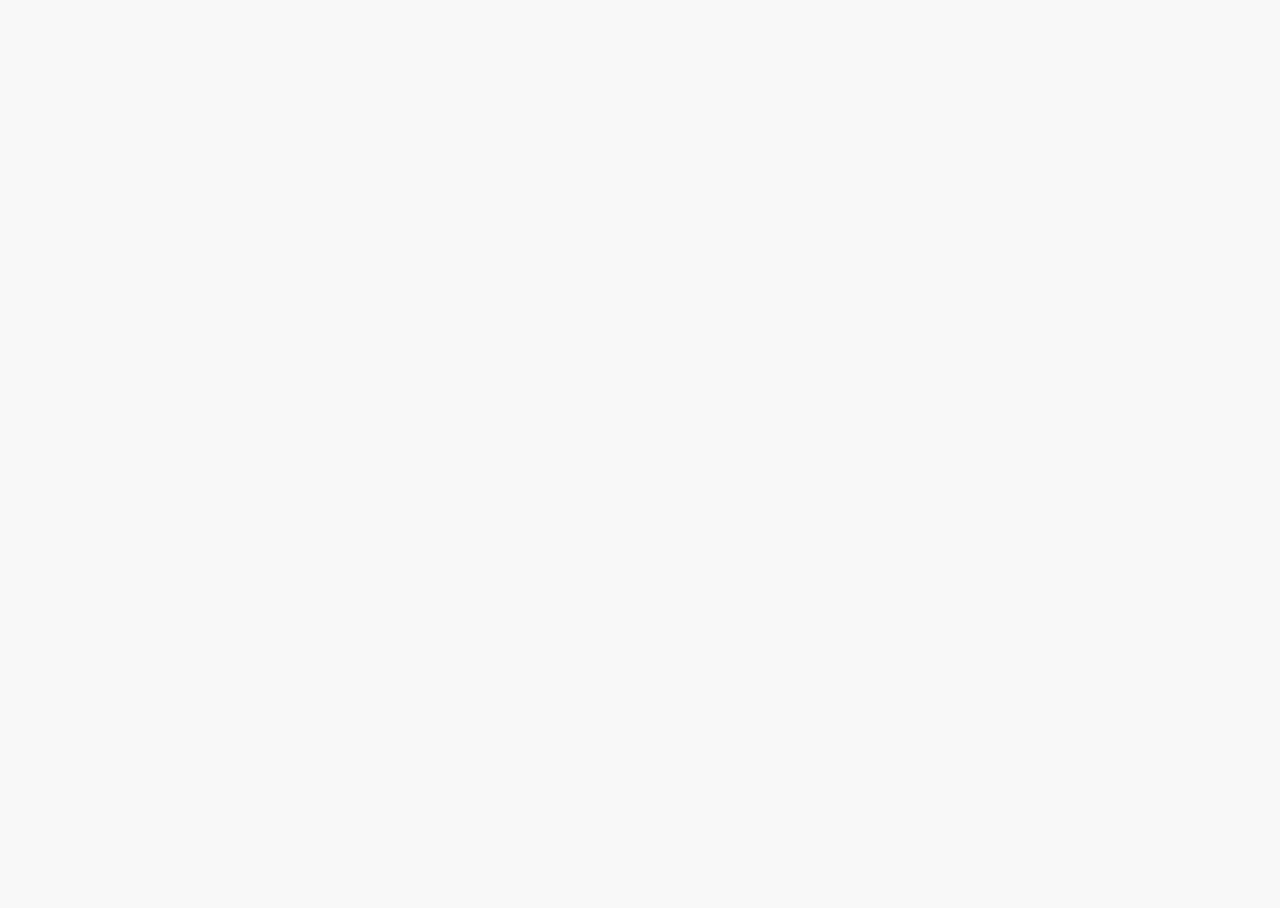
==== docs/csheet/index.html @ 9e466628 "dev" ====
<!DOCTYPE html PUBLIC "-//W3C//DTD XHTML 1.1//EN" "http://www.w3.org/TR/xhtml11/DTD/xhtml11.dtd">
<html xmlns="http://www.w3.org/1999/xhtml">
  <head>
    <meta http-equiv="Content-Type" content="text/html; charset=utf-8"/>
    <title>CSheet</title>
    <link href="http://fonts.googleapis.com/css?family=Roboto" rel="stylesheet" type="text/css"/>
    <link rel="stylesheet" href="styles.css" type="text/css"/>
    <script type="text/javascript" src="csheet.js"></script>
  </head>
  <body>
    <div class="cs-bg">
    </div>
  </body>
</html>
---- docs/csheet/styles.css ----
:root {
  --base-font-size: 16px;
}
body, html {
  height: 100%; 
  width: 100%;
  margin: 0;
  background-color: #f8f8f8;
  padding: 0;
  font-family: "Roboto";
  font-size: var(--base-font-size);
}
.cs-bg {
  height: 100%; 
  width: 100%;
  padding: calc(var(--base-font-size) / 4);
}
.cs-chapter {
  padding: calc(var(--base-font-size) / 2);
}
.cs-chapter .cs-title {
  margin-top: calc(var(--base-font-size) / 8);
  font-size: 1.8rem;
}
.cs-paragraph {
  padding: calc(var(--base-font-size) / 2);
}
.cs-paragraph .cs-title {  
  font-size: 1.3rem;
  padding-bottom: calc(var(--base-font-size) / 4);
}
.cs-paragraph .cs-text i {
  letter-spacing: 0.15rem;
}
.cs-paragraph .cs-text i::after {
  white-space: pre;
  content: " ";
}
.cs-paragraph .cs-text i::before {
  white-space: pre;
  content: " ";
}
.cs-link {
  text-decoration: underline dashed;
  cursor: pointer;
} 
.cs-pre {
  font-family: monospace;
  font-size: 0.9rem;
} 
.cs-pre::before {
  white-space: pre;
  content: " ";
}
.cs-pre::after {
  white-space: pre;
  content: " ";
}
.cs-paragraph .cs-text pre {
  font-size: 0.85rem;
}
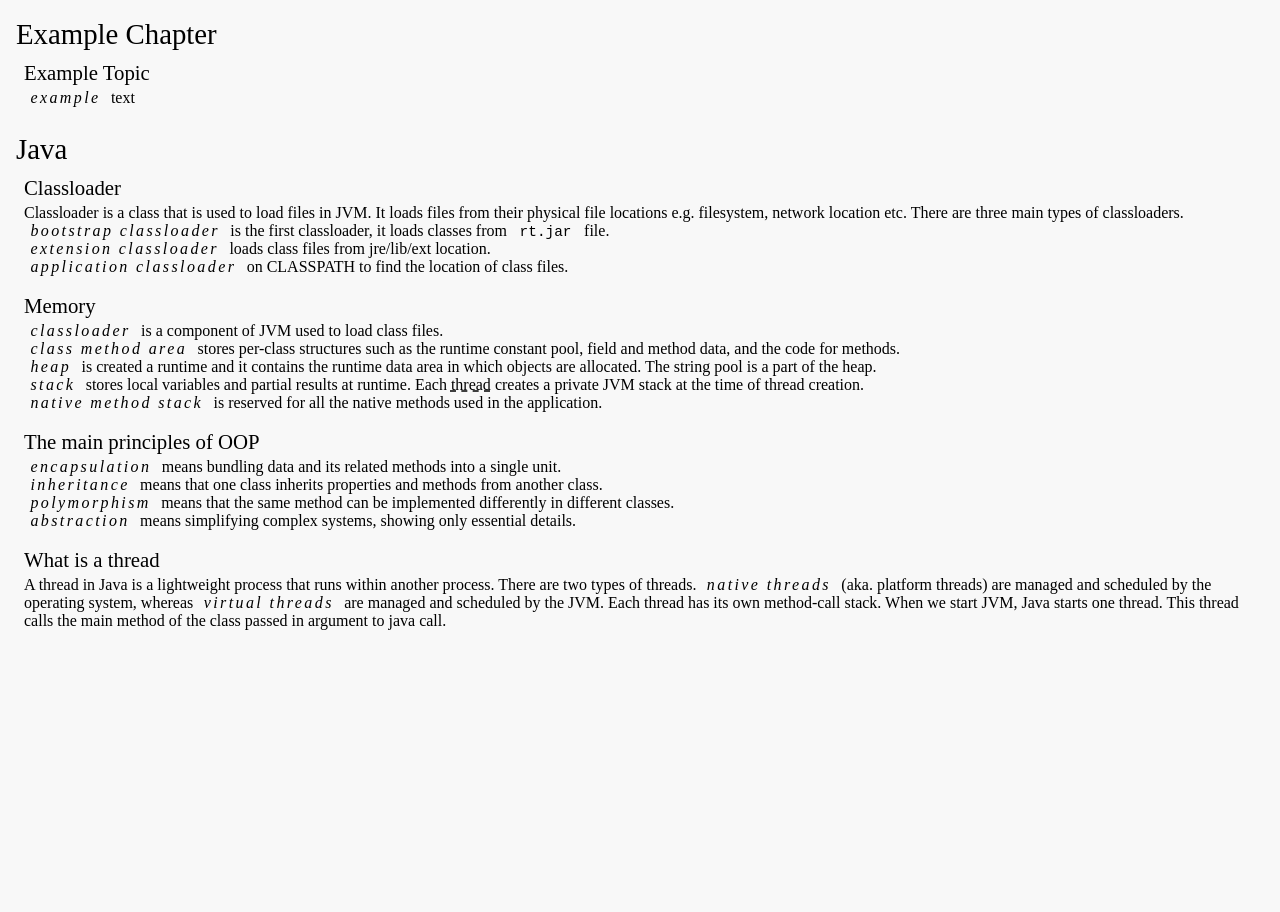
==== commit a264809e: "dev" ====
--- a/docs/csheet/index.html
+++ b/docs/csheet/index.html
@@ -9,6 +9,44 @@
   </head>
   <body>
     <div class="cs-bg">
+
+<div class="cs-bg"><div class="cs-chapter" data-chapter-name="Example Chapter"><div class="cs-title">Example Chapter</div><div data-tags="exampletag1 exampletag2" class="cs-paragraph" id="Example_Chapter-Example_Topic"><div class="cs-title">Example Topic</div><div class="cs-text">
+<i>example</i> text </div></div>
+</div>
+<div class="cs-chapter" data-chapter-name="Java"><div class="cs-title">Java</div><div data-tags="classloader" class="cs-paragraph" id="Java-Classloader"><div class="cs-title">Classloader</div><div class="cs-text">
+Classloader is a class that is used to load files in JVM. It loads files from their
+physical file locations e.g. filesystem, network location etc. There are three main types of classloaders.<br/>
+<i>bootstrap classloader</i> is the first classloader, it loads classes from <span class="cs-pre">rt.jar</span> file.<br/>
+<i>extension classloader</i> loads class files from jre/lib/ext location.<br/>
+<i>application classloader</i> on CLASSPATH to find the location of class files.<br/>
+</div></div>
+<div data-tags="memory stack heap" class="cs-paragraph" id="Java-Memory"><div class="cs-title">Memory</div><div class="cs-text">
+<i>classloader</i> is a component of JVM used to load class files.<br/>
+<i>class method area</i> stores per-class structures such as the runtime constant pool, field and
+method data, and the code for methods.<br/>
+<i>heap</i> is created a runtime and it contains the runtime data area in which objects are allocated.
+The string pool is a part of the heap.<br/>
+<i>stack</i> stores local variables and partial results at runtime.
+Each <span class="cs-link" data-ref="cs-java-thread">thread</span>
+creates a private JVM stack at the time of thread creation.<br/>
+<i>native method stack</i> is reserved for all the native methods used in the application.
+</div></div>
+<div data-tags="oop principles" class="cs-paragraph" id="Java-The_main_principles_of_OOP"><div class="cs-title">The main principles of OOP</div><div class="cs-text">
+<i>encapsulation</i> means bundling data and its related methods into a single unit.<br/>
+<i>inheritance</i> means that one class inherits properties and methods from another class.<br/>
+<i>polymorphism</i> means that the same method can be implemented differently in different classes.<br/>
+<i>abstraction</i> means simplifying complex systems, showing only essential details.
+</div></div>
+<div data-tags="thread" class="cs-paragraph" id="Java-What_is_a_thread"><div class="cs-title">What is a thread</div><div class="cs-text">
+A thread in Java is a lightweight process that runs within another process. There are two types of threads.
+<i>native threads</i> (aka. platform threads) are managed and scheduled by the operating system,
+whereas <i>virtual threads</i> are managed and scheduled by the JVM.
+Each thread has its own method-call stack. When we start JVM, Java starts one thread.
+This thread calls the main method of the class passed in argument to java call.
+</div></div>
+</div>
+</div>
+
     </div>
   </body>
 </html>
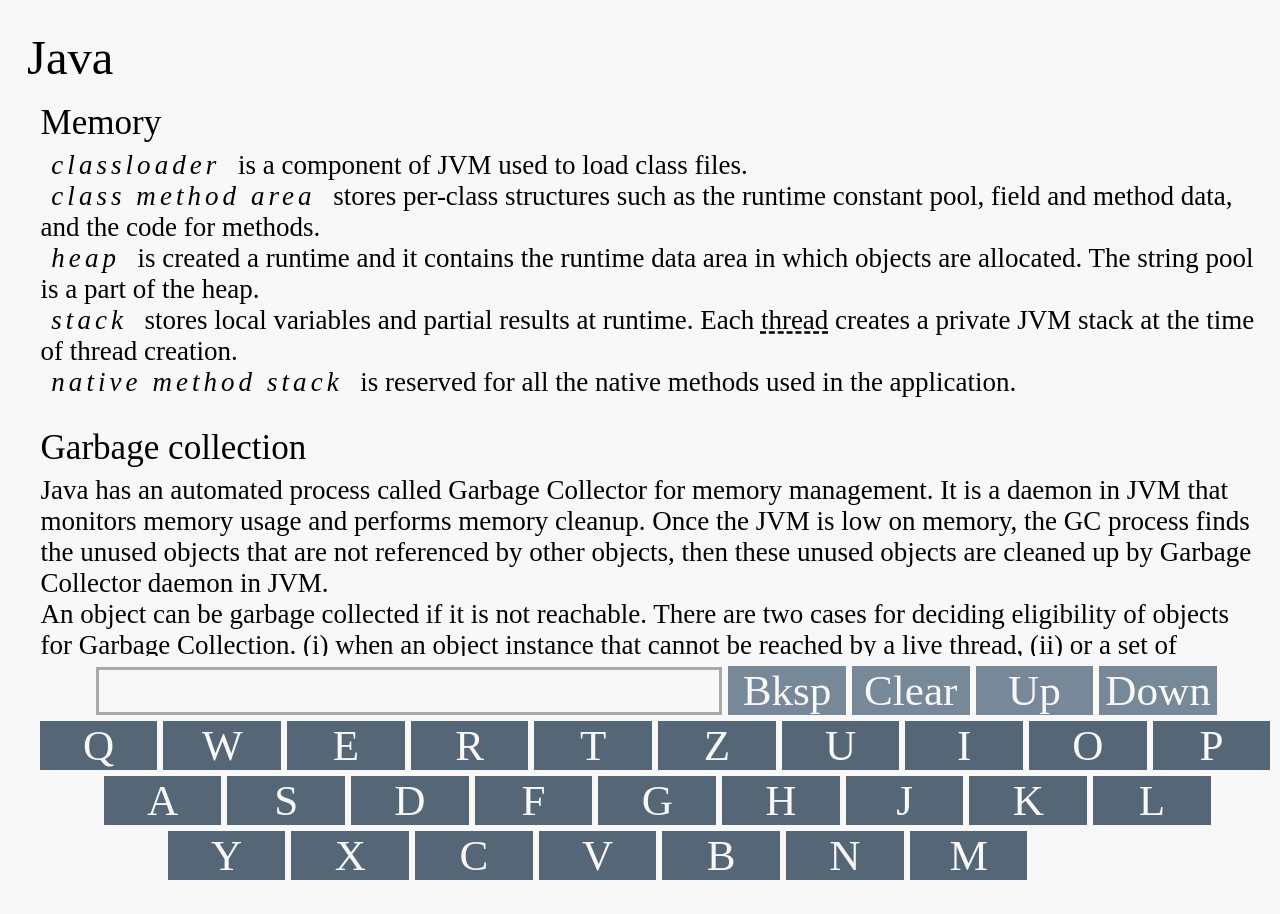
==== commit 00a23de4: "dev" ====
--- a/docs/csheet/index.html
+++ b/docs/csheet/index.html
@@ -7,46 +7,124 @@
     <link rel="stylesheet" href="styles.css" type="text/css"/>
     <script type="text/javascript" src="csheet.js"></script>
   </head>
-  <body>
-    <div class="cs-bg">
+  <body> 
+    <div class="cs-bg" id="cs-bg">
 
-<div class="cs-bg"><div class="cs-chapter" data-chapter-name="Example Chapter"><div class="cs-title">Example Chapter</div><div data-tags="exampletag1 exampletag2" class="cs-paragraph" id="Example_Chapter-Example_Topic"><div class="cs-title">Example Topic</div><div class="cs-text">
-<i>example</i> text </div></div>
-</div>
-<div class="cs-chapter" data-chapter-name="Java"><div class="cs-title">Java</div><div data-tags="classloader" class="cs-paragraph" id="Java-Classloader"><div class="cs-title">Classloader</div><div class="cs-text">
-Classloader is a class that is used to load files in JVM. It loads files from their
-physical file locations e.g. filesystem, network location etc. There are three main types of classloaders.<br/>
-<i>bootstrap classloader</i> is the first classloader, it loads classes from <span class="cs-pre">rt.jar</span> file.<br/>
-<i>extension classloader</i> loads class files from jre/lib/ext location.<br/>
-<i>application classloader</i> on CLASSPATH to find the location of class files.<br/>
-</div></div>
-<div data-tags="memory stack heap" class="cs-paragraph" id="Java-Memory"><div class="cs-title">Memory</div><div class="cs-text">
+<div class="cs-textbg" id="cs-textbg"><div class="cs-chapter" data-chapter-name="Java"><div class="cs-title">Java</div>
+<div data-tags="memory stack heap" class="cs-paragraph" id="java-memory">
+<div class="cs-title">Memory</div><div class="cs-text">
 <i>classloader</i> is a component of JVM used to load class files.<br/>
 <i>class method area</i> stores per-class structures such as the runtime constant pool, field and
 method data, and the code for methods.<br/>
 <i>heap</i> is created a runtime and it contains the runtime data area in which objects are allocated.
 The string pool is a part of the heap.<br/>
 <i>stack</i> stores local variables and partial results at runtime.
-Each <span class="cs-link" data-ref="cs-java-thread">thread</span>
+Each <span class="cs-link" data-ref="java-thread">thread</span>
 creates a private JVM stack at the time of thread creation.<br/>
 <i>native method stack</i> is reserved for all the native methods used in the application.
 </div></div>
-<div data-tags="oop principles" class="cs-paragraph" id="Java-The_main_principles_of_OOP"><div class="cs-title">The main principles of OOP</div><div class="cs-text">
-<i>encapsulation</i> means bundling data and its related methods into a single unit.<br/>
-<i>inheritance</i> means that one class inherits properties and methods from another class.<br/>
-<i>polymorphism</i> means that the same method can be implemented differently in different classes.<br/>
-<i>abstraction</i> means simplifying complex systems, showing only essential details.
+<div data-tags="gc garbage collector" class="cs-paragraph" id="java-garbage_collection">
+<div class="cs-title">Garbage collection</div><div class="cs-text">
+Java has an automated process called Garbage Collector for memory management. It is a daemon in JVM 
+that monitors memory usage and performs memory cleanup. Once the JVM is low on memory, the GC process finds 
+the unused objects that are not referenced by other objects, then these unused objects are cleaned up by 
+Garbage Collector daemon in JVM.<br/>
+An object can be garbage collected if it is not reachable. There are two cases for deciding 
+eligibility of objects for Garbage Collection. (i) when an object instance that cannot be reached by a live 
+thread, (ii) or a set of circularly referenced instances that cannot be reached by any other instance outside 
+that set.</div></div>
+<div data-tags="classloader" class="cs-paragraph" id="java-classloader">
+<div class="cs-title">Classloader</div><div class="cs-text">
+Classloader is a class that is used to load files in JVM. It loads files from their
+physical file locations e.g. filesystem, network location etc. There are three main types of classloaders.<br/>
+<i>bootstrap classloader</i> is the first classloader, it loads classes from <span class="cs-pre">rt.jar</span> file.<br/>
+<i>extension classloader</i> loads class files from <code>jre/lib/ext</code> location.<br/>
+<i>application classloader</i> on CLASSPATH to find the location of class files.<br/>
 </div></div>
-<div data-tags="thread" class="cs-paragraph" id="Java-What_is_a_thread"><div class="cs-title">What is a thread</div><div class="cs-text">
+<div data-tags="thread" class="cs-paragraph" id="java-thread">
+<div class="cs-title">Thread</div><div class="cs-text">
 A thread in Java is a lightweight process that runs within another process. There are two types of threads.
 <i>native threads</i> (aka. platform threads) are managed and scheduled by the operating system,
 whereas <i>virtual threads</i> are managed and scheduled by the JVM.
 Each thread has its own method-call stack. When we start JVM, Java starts one thread.
 This thread calls the main method of the class passed in argument to java call.
 </div></div>
+<div data-tags="oop principles" class="cs-paragraph" id="java-main_oop_principles">
+<div class="cs-title">Main OOP principles</div><div class="cs-text">
+<i>encapsulation</i> means bundling data and its related methods into a single unit.<br/>
+<i>inheritance</i> means that one class inherits properties and methods from another class.<br/>
+<i>polymorphism</i> means that the same method can be implemented differently in different classes.<br/>
+<i>abstraction</i> means simplifying complex systems, showing only essential details.
+</div></div>
+<div data-tags="oop java" class="cs-paragraph" id="java-oop_in_java">
+<div class="cs-title">OOP in Java</div><div class="cs-text">
+encapsulation: private and protected visibility, getter and setter methods.<br/>
+inheritance: class and interface inheritance.<br/>
+polymorphism: method overloading and overriding.<br/>
+abstraction: abstract classes and interfaces.
+</div></div>
+<div data-tags="polymorphism java" class="cs-paragraph" id="java-polymorphism_in_java">
+<div class="cs-title">Polymorphism in Java</div><div class="cs-text">
+In Java, method overloading means that a class can have multiple methods with same name but different arguments.
+To override a method, we just provide a new implementation of a method with same name in a subclass.
+Java does not allow overriding a static method. If you create a static method with same name in subclass,
+then it is a new method, not an overridden method (to override a method, you need an instance of a class).<br/>
+<i>runtime polymorphism</i> (or dynamic polymorphism) is the case when method overriding occurs but it is
+not known which method will be called at runtime. Based on the type of object, JVM decides the exact method that should be called.
+We create runtime polymorphism by implementing methods at two levels of inheritance in Java.
+</div></div>
+<div data-tags="initializer execution constructor order" class="cs-paragraph" id="java-initialization_order">
+<div class="cs-title">Initialization order</div><div class="cs-text">
+(1) static blocks of super classes<br/>
+(2) static blocks of the class<br/>
+(3) init blocks of super classes<br/>
+(4) constructors of super classes<br/>
+(5) init blocks of the class<br/>
+(6) constructors of the class</div></div>
+<div data-tags="static dynamic binding" class="cs-paragraph" id="java-static_dynamic_binding">
+<div class="cs-title">Static dynamic binding</div><div class="cs-text">
+In static binding references are resolved at compile time. In dynamic binding references are resolved 
+at runtime. E.g. <br/>
+<pre>
+Person p = new Person();
+p.walk(); // Java compiler resolves this binding at compile time.
+public void walk(Object o) {
+  ((Person) o).walk(); // this is dynamic binding.
+}</pre>
+</div></div>
+<div data-tags="string immutable" class="cs-paragraph" id="java-immutable_string">
+<div class="cs-title">Immutable String</div><div class="cs-text">
+Security:  Because String is immutable, these values can’t be changed.<br/>
+Multi-threading: Since Strings are immutable, they are are implicitly thread-safe.<br/>
+Caching: Since string is immutable, the hashcode will remain the same, so it can be cached without 
+worrying about the changes.<br/> 
+String Pooling is possible because String is Immutable in Java. If the string is already 
+present in the pool, then instead of creating a new object, old object’s reference is returned. 
+This way different String variables can refer to the same reference in the pool, thus saving a lot of heap 
+space also. 
+Hashing: Immutable strings can be hash keys.</div></div>
+</div>
+<div class="cs-chapter" data-chapter-name="Example Chapter"><div class="cs-title">Example Chapter</div>
+<div data-tags="exampletag1 exampletag2" class="cs-paragraph" id="example_chapter-example_topic">
+<div class="cs-title">Example Topic</div><div class="cs-text">
+<i>example</i> text </div></div>
 </div>
 </div>
 
+      <div class="cs-keyboard">
+        <div class="cs-entryrow">
+          <div class="cs-entryfield" id="cs-entryfield"></div><div class="cs-key">Bksp</div><div class="cs-key">Clear</div><div class="cs-key">Up</div><div class="cs-key">Down</div>
+        </div>
+        <div class="cs-topkeyrow">
+          <div class="cs-key">Q</div><div class="cs-key">W</div><div class="cs-key">E</div><div class="cs-key">R</div><div class="cs-key">T</div><div class="cs-key">Z</div><div class="cs-key">U</div><div class="cs-key">I</div><div class="cs-key">O</div><div class="cs-key">P</div>
+        </div>
+        <div class="cs-middlekeyrow">
+          <div class="cs-key">A</div><div class="cs-key">S</div><div class="cs-key">D</div><div class="cs-key">F</div><div class="cs-key">G</div><div class="cs-key">H</div><div class="cs-key">J</div><div class="cs-key">K</div><div class="cs-key">L</div>
+        </div>
+        <div class="cs-bottomkeyrow">
+          <div class="cs-key">Y</div><div class="cs-key">X</div><div class="cs-key">C</div><div class="cs-key">V</div><div class="cs-key">B</div><div class="cs-key">N</div><div class="cs-key">M</div>
+        </div>
+      </div> 
     </div>
   </body>
 </html>
--- a/docs/csheet/styles.css
+++ b/docs/csheet/styles.css
@@ -1,5 +1,5 @@
 :root {
-  --base-font-size: 16px;
+  --base-font-size: 3vh;
 }
 body, html {
   height: 100%; 
@@ -9,9 +9,20 @@
   padding: 0;
   font-family: "Roboto";
   font-size: var(--base-font-size);
+  overflow: hidden;
+  user-select: none;
 }
 .cs-bg {
   height: 100%; 
+  width: 100%;
+  padding: calc(var(--base-font-size) / 4);
+  display: flex;
+  flex-direction: column;
+  position: relative;
+}
+.cs-textbg {
+  overflow-y: scroll; 
+  height: 75%; 
   width: 100%;
   padding: calc(var(--base-font-size) / 4);
 }
@@ -44,6 +55,9 @@
   text-decoration: underline dashed;
   cursor: pointer;
 } 
+.cs-link:hover {
+  color: #778899;
+} 
 .cs-pre {
   font-family: monospace;
   font-size: 0.9rem;
@@ -59,4 +73,75 @@
 .cs-paragraph .cs-text pre {
   font-size: 0.85rem;
 }
-
+.cs-keyboard {
+  height: 25%; 
+  width: 100%;
+  padding: var(--base-font-size);
+  padding-top: 0;
+  margin-top: calc(var(--base-font-size) / 8);
+  display: flex;
+  flex-direction: column;
+  font-size: calc(var(--base-font-size) * 1.6);
+}
+.cs-topkeyrow, .cs-middlekeyrow, .cs-bottomkeyrow, .cs-entryrow {
+  height: 25%; 
+  width: calc(100% - calc(var(--base-font-size) * 1.6));
+  display: flex;
+  flex-direction: row;
+} 
+.cs-keyboard .cs-key {
+  display: flex;
+  color: #f8f8f8;
+  justify-content: center;
+  box-sizing: border-box;
+  align-items: center;
+  width: 10%; 
+  border-left: calc(var(--base-font-size) / 4) solid #f8f8f8;
+  border-top: calc(var(--base-font-size) / 4) solid #f8f8f8;
+  background: #556677;
+  /*box-shadow: inset 0 0 0 calc(var(--base-font-size) / 8) #f8f8f8;*/
+}
+.cs-entryrow .cs-key {
+  background: #778899;
+}
+.cs-entryfield {
+  font-size: calc(var(--base-font-size) * 1.4);
+  width: 48%;
+  border: calc(var(--base-font-size) / 8) solid #aaaaaa; 
+  margin-top: calc(var(--base-font-size) / 4);
+  padding-left: var(--base-font-size);
+  align-items: center;
+  display: flex;
+  margin-left: 5%;
+}
+.cs-keyboard .cs-key:hover {
+  background: #99aabb;
+}
+.cs-middlekeyrow {
+  margin-left: 5%;
+}
+.cs-bottomkeyrow {
+  margin-left: 10%;
+} 
+.cs-resultspanel {
+  width: 70%;
+  font-size: calc(var(--base-font-size) * 1.4); 
+  left: 7%;
+  z-index: 100;
+  position: absolute;
+  bottom: 28%;
+  background: #f8f8f8;
+  border: calc(var(--base-font-size) / 8) solid #aaaaaa; 
+  display: flex;
+  flex-direction: column;
+  align-items: start;
+  padding-left: var(--base-font-size);
+}
+.cs-resultspanel .cs-resultentry { 
+  height: calc(var(--base-font-size) * 1.7);  
+  background: #f8f8f8;
+  width: calc(100% - var(--base-font-size));
+}
+.cs-resultspanel .cs-resultentry:hover {  
+  background: #aaaaaa;
+}
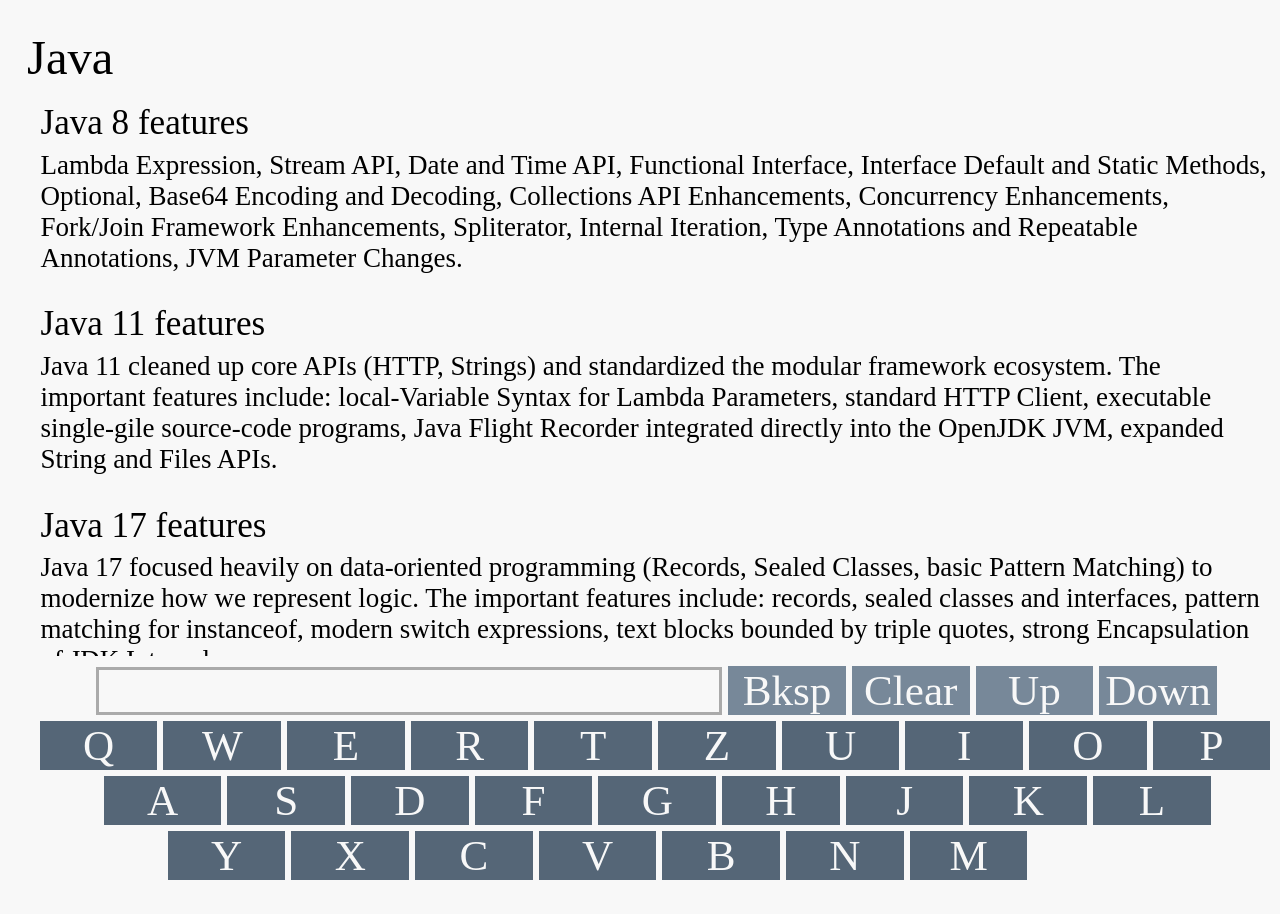
==== commit 61e9b108: "dev" ====
--- a/docs/csheet/index.html
+++ b/docs/csheet/index.html
@@ -11,6 +11,33 @@
     <div class="cs-bg" id="cs-bg">
 
 <div class="cs-textbg" id="cs-textbg"><div class="cs-chapter" data-chapter-name="Java"><div class="cs-title">Java</div>
+<div data-tags="java8 eigth" class="cs-paragraph" id="java-java_8_features">
+<div class="cs-title">Java 8 features</div><div class="cs-text">
+Lambda Expression, Stream API, Date and Time API, Functional Interface, Interface Default and Static Methods,
+Optional, Base64 Encoding and Decoding, Collections API Enhancements, Concurrency Enhancements,
+Fork/Join Framework Enhancements, Spliterator, Internal Iteration, Type Annotations and Repeatable Annotations,
+JVM Parameter Changes.
+
+</div></div>
+<div data-tags="java11 eleven" class="cs-paragraph" id="java-java_11_features">
+<div class="cs-title">Java 11 features</div><div class="cs-text">
+Java 11 cleaned up core APIs (HTTP, Strings) and standardized the modular framework ecosystem.
+The important features include: local-Variable Syntax for Lambda Parameters, standard HTTP Client,
+executable single-gile source-code programs, Java Flight Recorder integrated directly into the OpenJDK JVM, expanded String and Files APIs.
+</div></div>
+<div data-tags="java17 seventeen" class="cs-paragraph" id="java-java_17_features">
+<div class="cs-title">Java 17 features</div><div class="cs-text">
+Java 17 focused heavily on data-oriented programming (Records, Sealed Classes, basic Pattern Matching) to modernize how we represent logic.
+The important features include: records, sealed classes and interfaces, pattern matching for instanceof, modern switch expressions,
+text blocks bounded by triple quotes, strong Encapsulation of JDK Internals.
+</div></div>
+<div data-tags="java25 twentyfive" class="cs-paragraph" id="java-java_25_features">
+<div class="cs-title">Java 25 features</div><div class="cs-text">
+Java 25 focused on structural concurrency and developer ergonomics (Flexible Constructors, Scoped Values, Module Imports), making the platform faster, highly concurrent, and cleaner to write
+The important features include: virtual threads, scoped values, flexible constructor bodies, more efficient memory handling in the JVM, compact source file support,
+JNI enhancements and modernization, sequenced collections, primitive types in pattern matching for switch.
+
+</div></div>
 <div data-tags="memory stack heap" class="cs-paragraph" id="java-memory">
 <div class="cs-title">Memory</div><div class="cs-text">
 <i>classloader</i> is a component of JVM used to load class files.<br/>
@@ -22,6 +49,24 @@
 Each <span class="cs-link" data-ref="java-thread">thread</span>
 creates a private JVM stack at the time of thread creation.<br/>
 <i>native method stack</i> is reserved for all the native methods used in the application.
+</div></div>
+<div data-tags="process thread" class="cs-paragraph" id="java-processes_and_threads">
+<div class="cs-title">Processes and threads</div><div class="cs-text">
+In Java, a <i>process</i> refers to the running of Java Virtual Machine (JVM).
+A <i>thread</i> in Java is a lightweight process that runs within another process.
+A thread lives within a JVM and it can be created or stopped by the Java application at runtime.
+</div></div>
+<div data-tags="monitor" class="cs-paragraph" id="java-monitor">
+<div class="cs-title">Monitor</div><div class="cs-text">
+A monitor is a synchronization mechanism that allows threads to have:
+- mutual exclusion: only one thread can execute the method at a certain point in time, using locks,
+- cooperation: the ability to make threads wait for certain conditions to be met, using wait-set.
+Monitors provide three main features to the concurrent programming:
+- only one thread at a time has mutually exclusive access to a critical code section,
+- threads running in a monitor could be blocked while they’re waiting for certain conditions to be met,
+- one thread can notify other threads when conditions they’re waiting on are met.
+A critical section is a part of the code that accesses the same data through different threads. In Java,
+we use the synchronized keyword to mark critical sections.
 </div></div>
 <div data-tags="gc garbage collector" class="cs-paragraph" id="java-garbage_collection">
 <div class="cs-title">Garbage collection</div><div class="cs-text">
@@ -41,13 +86,20 @@
 <i>extension classloader</i> loads class files from <code>jre/lib/ext</code> location.<br/>
 <i>application classloader</i> on CLASSPATH to find the location of class files.<br/>
 </div></div>
-<div data-tags="thread" class="cs-paragraph" id="java-thread">
-<div class="cs-title">Thread</div><div class="cs-text">
-A thread in Java is a lightweight process that runs within another process. There are two types of threads.
-<i>native threads</i> (aka. platform threads) are managed and scheduled by the operating system,
-whereas <i>virtual threads</i> are managed and scheduled by the JVM.
-Each thread has its own method-call stack. When we start JVM, Java starts one thread.
-This thread calls the main method of the class passed in argument to java call.
+<div data-tags="reference soft weak phantom" class="cs-paragraph" id="java-java_reference_types">
+<div class="cs-title">Java reference types</div><div class="cs-text">
+<i>strong reference</i> is the default reference type. 
+Others are used for different GC strategies: <i>soft reference,</i> <i>weak reference,</i> <i>phantom reference</i>.
+        </div></div>
+<div data-tags="inner nested" class="cs-paragraph" id="java-nested_class_types">
+<div class="cs-title">Nested class types</div><div class="cs-text">
+Java provides four types of nested (aka inner) classes: member inner class, local inner class, 
+anonymous inner class, static nested class. </div></div>
+<div data-tags="type inference" class="cs-paragraph" id="java-type_inference">
+<div class="cs-title">Type inference</div><div class="cs-text">
+Type inference is a Java compiler's ability to look at each method invocation and corresponding
+declaration to determine the type argument (or arguments) that make the invocation applicable.
+The type inference algorithm also tries to find the most specific type that can work with all types of arguments.
 </div></div>
 <div data-tags="oop principles" class="cs-paragraph" id="java-main_oop_principles">
 <div class="cs-title">Main OOP principles</div><div class="cs-text">
@@ -60,7 +112,7 @@
 <div class="cs-title">OOP in Java</div><div class="cs-text">
 encapsulation: private and protected visibility, getter and setter methods.<br/>
 inheritance: class and interface inheritance.<br/>
-polymorphism: method overloading and overriding.<br/>
+polymorphism: method overloading and overriding, see <span class="cs-link" data-ref="java-polymorphism_in_java">here</span>.<br/>
 abstraction: abstract classes and interfaces.
 </div></div>
 <div data-tags="polymorphism java" class="cs-paragraph" id="java-polymorphism_in_java">
@@ -73,6 +125,14 @@
 not known which method will be called at runtime. Based on the type of object, JVM decides the exact method that should be called.
 We create runtime polymorphism by implementing methods at two levels of inheritance in Java.
 </div></div>
+<div data-tags="aggregation composition" class="cs-paragraph" id="java-aggregtion_composition">
+<div class="cs-title">Aggregtion composition</div><div class="cs-text">
+In OOPS, aggregation and composition are the types of association relations. A composition is a strong 
+relationship. If the composite object is destroyed, then all its parts are destroyed. In aggregation, 
+the relationship is weaker than composition. E.g. a library has students. If a library is destroyed, 
+students still exist. So library and student are related by aggregation. A library has books. If library 
+is destroyed, the books are also destroyed. Books of a library cannot exist without the library. So 
+book and library are related by composition.</div></div>
 <div data-tags="initializer execution constructor order" class="cs-paragraph" id="java-initialization_order">
 <div class="cs-title">Initialization order</div><div class="cs-text">
 (1) static blocks of super classes<br/>
@@ -81,7 +141,7 @@
 (4) constructors of super classes<br/>
 (5) init blocks of the class<br/>
 (6) constructors of the class</div></div>
-<div data-tags="static dynamic binding" class="cs-paragraph" id="java-static_dynamic_binding">
+<div data-tags="static dynamic binding dynamicbinding" class="cs-paragraph" id="java-static_dynamic_binding">
 <div class="cs-title">Static dynamic binding</div><div class="cs-text">
 In static binding references are resolved at compile time. In dynamic binding references are resolved 
 at runtime. E.g. <br/>
@@ -94,15 +154,304 @@
 </div></div>
 <div data-tags="string immutable" class="cs-paragraph" id="java-immutable_string">
 <div class="cs-title">Immutable String</div><div class="cs-text">
-Security:  Because String is immutable, these values can’t be changed.<br/>
-Multi-threading: Since Strings are immutable, they are are implicitly thread-safe.<br/>
-Caching: Since string is immutable, the hashcode will remain the same, so it can be cached without 
+Benefits<br/>
+- Security: Because String is immutable, these values can’t be changed.<br/>
+- Multi-threading: Since Strings are immutable, they are are implicitly thread-safe.<br/>
+- Caching: Since string is immutable, the hashcode will remain the same, so it can be cached without 
 worrying about the changes.<br/> 
-String Pooling is possible because String is Immutable in Java. If the string is already 
+String Pooling is possible because String is immutable in Java. If the string is already 
 present in the pool, then instead of creating a new object, old object’s reference is returned. 
 This way different String variables can refer to the same reference in the pool, thus saving a lot of heap 
-space also. 
-Hashing: Immutable strings can be hash keys.</div></div>
+space.
+  </div></div>
+<div data-tags="string heap pool" class="cs-paragraph" id="java-string_creation_in_heap_and_pool">
+<div class="cs-title">String creation in heap and pool</div><div class="cs-text">
+How many objects does following code create?<br/>
+<code>String s = new String("HelloWorld");</code><br/>
+The above code creates two objects. One object is created in the string constant pool and the other (s) is created
+on the heap in non-pool area.
+  
+</div></div>
+<div data-tags="string concatenation" class="cs-paragraph" id="java-string_variable_concatenation">
+<div class="cs-title">String variable concatenation</div><div class="cs-text">
+<pre>String a = "a"; ... String b = "b"; ... String c = a + b;</pre>
+is concatenated by the compiler using the <code>StringConcatFactory</code> class since Java 9.
+<code>StringBuilder</code> was used prior to Java 9.
+</div></div>
+<div data-tags="deadlock" class="cs-paragraph" id="java-deadlock">
+<div class="cs-title">Deadlock</div><div class="cs-text">
+The minimum requirements for a Deadlock situation in a program are<br/>
+- <i>Mutual exclusion</i> There has to be a resource that can be accessed by only one thread at any point
+of time.<br/>
+- <i>Resource holding</i> One thread locks one resource and holds it, and at the same time it tries to acquire
+lock on another mutually exclusive resource.<br/>
+- <i>No preemption</i> There is no pre-emption mechanism by which resource held by a thread can be freed after
+a specific period of time.<br/>
+- <i>Circular wait</i> There can be a scenario in which two or more threads lock one resource each and they
+wait for each other’s resource to get free. This causes circular wait among threads for same set of resources.
+</div></div>
+<div data-tags="deadlock prevention" class="cs-paragraph" id="java-deadlock_prevention">
+<div class="cs-title">Deadlock prevention</div><div class="cs-text">
+At least one requirement for a deadlock has to be removed.<br/>
+- Mutual exclusion: We can use optimistic locking to prevent mutual exclusion among resources.<br/>
+- Resource holding: A thread has to release all its exclusive locks if it does not succeed in acquiring
+all exclusive locks for resources required.<br/>
+- No preemption: We can use timeout period for an exclusive lock to get free after a given amount of
+time.<br/>
+- Circular wait: We can check and ensure that circular wait does not occur, when all exclusive locks
+have been acquired by all the threads in the same sequence.<br/>
+</div></div>
+<div data-tags="livelock" class="cs-paragraph" id="java-livelock">
+<div class="cs-title">Livelock</div><div class="cs-text">
+Livelock is a scenario in which two or more threads block each other by responding to an action caused by another thread.
+In a deadlock situation two or more threads wait in one specific state.
+In a Livelock scenario, two more threads change their state in such a way that it prevents progress on their regular work.
+Consider a scenario in which two threads try to acquire two locks.
+They release a lock that they have acquired, when they cannot acquire the second lock.
+In a Livelock situation, both threads concurrently try to acquire the locks.
+Only one thread would succeed, the second thread may succeed in acquiring the second lock.
+Now both threads hold two different locks, and both threads want to have both locks.
+So they release their lock and try again from the beginning.
+This situation keeps repeating multiple times.
+</div></div>
+<div data-tags="thread startvation" class="cs-paragraph" id="java-thread_starvation">
+<div class="cs-title">Thread starvation</div><div class="cs-text">
+In a priority based scheduling, threads with lower priority get lesser time for execution than higher priority threads.
+If a lower priority thread performs a long running computation, it may happen that this thread does not
+get enough time to finish its computations just in time.
+In such a scenario, the thread with lower priority would starve. It will fall back from the threads with higher priority.
+</div></div>
+<div data-tags="race condition" class="cs-paragraph" id="java-race_condition">
+<div class="cs-title">Race condition</div><div class="cs-text">
+A race condition arises when multiple processes or threads are simultaneously trying to modify and retrieve shared data, resulting in unforeseen and unintentional outcomes.
+</div></div>
+<div data-tags="consumer producer" class="cs-paragraph" id="java-the_consumer_producer_problem">
+<div class="cs-title">The consumer/producer problem</div><div class="cs-text">
+The problem describes two processes, the producer and the consumer, who share a common, fixed-size buffer used as a queue.
+The producer's job is to generate data, put it into the buffer and start again.
+At the same time, the consumer is consuming the data (i.e. removing it from the buffer), one piece at a time.
+The problem is to make sure that the producer won't try to add data into the buffer, if it's full and that the consumer won't try to remove data from an empty buffer.<br/>
+The solution for the producer is to either go to sleep or discard data if the buffer is full.
+The next time the consumer removes an item from the buffer, it notifies the producer, who starts to fill the buffer again.
+In the same way, the consumer can go to sleep if it finds the buffer empty.
+The next time the producer puts data into the buffer, it wakes up the sleeping consumer.
+</div></div>
+<div data-tags="object methods equals" class="cs-paragraph" id="java-important_methods_of_object">
+<div class="cs-title">Important methods of Object</div><div class="cs-text">
+<code>clone(), equals(), finalize(), getClass(), hashCode(), notify(), notifyAll(), toString(), wait()</code>
+</div></div>
+<div data-tags="serializable externalizable" class="cs-paragraph" id="java-serializable_and_externalizable">
+<div class="cs-title"><code>Serializable</code> and <code>Externalizable</code></div><div class="cs-text">
+<code>Serializable</code> is a marker interface to convert objects into byte streams. Needed for object persistence, caching, and transfer.
+The <code>serialVersionUID</code> attribute is an identifier that is used to serialize/deserialize an object of a <code>Serializable</code> class.
+The <code>Externalizable</code> interface is used when we want to implement custom logic to serialize/deserialize an object.
+The <code>Externalizable</code> interface extends the Serializable interface, and it has two methods,
+<code>writeExternal()</code> and <code>readExternal()</code> which are used for serialization and de-serialization.
+</div></div>
+<div data-tags="singleton threadsafe volatile" class="cs-paragraph" id="java-singletons_and_thread_safety">
+<div class="cs-title">Singletons and thread safety</div><div class="cs-text">
+Some problems with singlteon implementations are related to reflection, cloning, serialization, thread safety.<br/>
+A thread-safe singleton class<pre>
+public class A {
+  private A() {}
+  private static volatile A instance;
+  public A getInstance() {
+    A localRef = instance;
+    if (localRef == null) {
+      synchronized (A.class) {
+        localRef = instance;
+        if(localRef == null) {
+          instance = localRef = new A();
+        }
+      }
+    }
+    return localRef;
+  }
+}</pre>
+
+A non thread-safe singleton class<pre>
+public class SingletonDoubleCheck {
+  private SingletonDoubleCheck instance = null;
+  public SingletonDoubleCheck getInstance() {
+    if (instance == null) {
+      synchronized (SingletonDoubleCheck.class) {
+        if (instance == null) {
+          instance = new SingletonDoubleCheck();
+        }
+      }
+    }
+    return instance;
+  }
+}</pre>
+We check the value of instance second time in the synchronized block.
+But the JIT compiler can rearrange the bytecode in such a way that the reference to <code>SingletonDoubleCheck</code>
+instance will be set before the execution of constructor.
+Due to this the method <code>getInstance()</code> will return an object that may not have been initialized properly.
+We can use the keyword <code>volatile</code> for instance to make this threadsafe code.
+Any variables that is marked as <code>volatile</code> will be visible to other threads only after the completion of the constructor of the object.
+</div></div>
+<div data-tags="thread" class="cs-paragraph" id="java-thread">
+<div class="cs-title">Thread</div><div class="cs-text">
+A thread in Java is a lightweight process that runs within another process. There are two types of threads.
+<i>native threads</i> (aka. platform threads) are managed and scheduled by the operating system,
+whereas <i>virtual threads</i> are managed and scheduled by the JVM. Virtual threads are available since Java 25.
+Each thread has its own method-call stack. When we start JVM, Java starts one thread.
+This thread calls the main method of the class passed as an argument of the <code>java</code> command.
+</div></div>
+<div data-tags="thread priority" class="cs-paragraph" id="java-thread_priority">
+<div class="cs-title">Thread priority</div><div class="cs-text">
+In Java, every <span class="cs-link" data-ref="java-thread">thread</span> has a priority.
+This priority is specified as a number between 1 to 10. We can set following three priorities on a
+Thread object in Java. Default priority of a thread is NORM_PRIORITY = 5.
+The value of MIN_PRIORITY is 1 and the value of MAX_PRIORITY is 10. Scheduler in Java schedules different
+threads based on the priority of a thread. It is also known as pre-emptive scheduling. The thread with
+higher priority gets preference in execution over a thread with lower priority.
+</div></div>
+<div data-tags="thread state" class="cs-paragraph" id="java-states_of_a_thread">
+<div class="cs-title">States of a thread</div><div class="cs-text">
+A Java thread can exist in one of six distinct states, defined by the <code>Thread.State</code> enum.<br/>
+NEW: A thread that has been created but not yet started via <code>thread.start()</code>.<br/>
+RUNNABLE: A thread executing in the Java virtual machine. It is either actively running or sitting in the operating system's dispatch queue waiting for CPU resources.<br/>
+BLOCKED: A thread waiting for a monitor lock to enter or re-enter a synchronized block or method.<br/>
+WAITING: A thread waiting indefinitely for another thread to perform a specific action (e.g., notifying or joining).<br/>
+TIMED_WAITING: A thread waiting for another thread to perform an action for up to a specified waiting time.<br/>
+</div></div>
+<div data-tags="thread state transitions wait notify sleep join" class="cs-paragraph" id="java-state_transitions_of_a_thread">
+<div class="cs-title">State transitions of a thread</div><div class="cs-text">
+1. <code>Object::wait()</code> and <code>Object::notify()</code> or <code>notifyAll()</code><br/>
+  The wait mechanism requires the calling thread to hold the object's monitor lock.
+  Invoking <code>object.wait()</code> drops the monitor lock and moves the thread from RUNNABLE to WAITING.
+  If a timeout is provided with <code>object.wait(long)</code>, it moves to TIMED_WAITING.
+  When another thread holds the same lock and calls <code>object.notify()</code> or <code>object.notifyAll()</code>, the waiting thread is awakened.
+  It moves to BLOCKED because it must re-acquire the monitor lock before it can resume execution.
+  Once the lock is acquired, it returns to RUNNABLE.<br/>
+
+2. <code>Thread::interrupt()</code><br/>
+  (i) If the thread is in WAITING or TIMED_WAITING: Calling <code>thread.interrupt()</code> wakes the thread up.
+  It clears the interrupt status, transitions the thread to BLOCKED to re-acquire any necessary locks,
+  and then to RUNNABLE where a <code>InterruptedException</code> is immediately thrown.
+  (ii) If the thread is BLOCKED on a monitor lock: Calling <code>interrupt()</code> sets the thread's interrupt flag,
+  but it does not break the thread out of the blocked state. The thread remains BLOCKED until it acquires the lock.
+  (iii) If the thread is RUNNABLE: Calling <code>interrupt()</code> does not interrupt physical execution.<br/>
+
+3. <code>Thread::sleep(long)</code><br/>
+  Invoking <code>Thread.sleep(millis)</code> immediately moves the current thread from RUNNABLE to TIMED_WAITING.
+  Unlike <code>Object.wait()</code>, <code>Thread.sleep()</code> does not release any monitor locks the thread currently holds.
+  When the timer expires, it returns directly to RUNNABLE.<br/>
+
+4. <code>Thread::join()</code> and <code>Thread::join(long)</code><br/>
+ Called on a target thread instance eg. <code>threadB.join()</code>, this moves the calling thread from RUNNABLE to WAITING or TIMED_WAITING if a timeout is passed.
+ When <code>threadB</code> finishes and enters the TERMINATED state, the JVM automatically signals any threads waiting on its monitor, moving the calling thread back to RUNNABLE.<br/>
+
+5. <code>LockSupport::park()</code> and <code>LockSupport::unpark(Thread)</code>
+
+</div></div>
+<div data-tags="thread create" class="cs-paragraph" id="java-thread_creation">
+<div class="cs-title">Thread creation</div><div class="cs-text">
+1. Create a platform thread<br/>
+We can extend <code>java.lang.Thread</code> class and implement the <code>run()</code> method.
+On calling <code>start()</code> method it will start a new thread.
+Another possibility is to implement the <code>java.lang.Runnable</code> interface and pass the
+implemented object to the constructor of the <code>java.lang.Thread class</code>.
+Thereafter <code>thread.start()</code> will start a new OS thread.<br/>
+2. Create a virtual thread<br/>
+We can use <code>Thread.startVirtualThread(() -> ...)</code>, or the <code>Thread.Builder</code> or <code>ThreadFactory</code> API.
+</div></div>
+<div data-tags="thread wait termination join" class="cs-paragraph" id="java-wait_for_thread_termination">
+<div class="cs-title">Wait for thread termination</div><div class="cs-text">
+On calling the <code>Thread::join()</code> method, the current thread waits for the child thread to which it joins to finish. <pre>
+Thread myThread = new Thread(new Runnable() {
+  public void run() { }
+});
+myThread.start();
+myThread.join();
+</pre>
+</div></div>
+<div data-tags="intrinsic lock" class="cs-paragraph" id="java-intrinsic_lock">
+<div class="cs-title">Intrinsic lock</div><div class="cs-text">
+An intrinsic lock can be accessed by the same thread multiple times. So an Intrinsic lock is re-entrant.
+If it is not allowed then the code that acquires a lock would have to avoid acquiring the lock that it has already acquired.
+</div></div>
+<div data-tags="executors" class="cs-paragraph" id="java-notable_executors">
+<div class="cs-title">Notable Executors</div><div class="cs-text">
+- <code>SingleThreadExecutor</code> has only one thread and is used to execute tasks in a sequential manner. If the
+thread dies due to an exception while executing the task, a new thread is created to replace the old
+thread and the subsequent tasks are executed in the new thread.<br/>
+- <code>FixedThreadPoolExecutor</code> is an executor with a fixed number of threads. The tasks submitted to this
+executor are executed by the specified number of threads and if there are more tasks than the number
+of threads, then those tasks will be added in a queue.<br/>
+- <code>CachedThreadPoolExecutor</code> is mainly used when there are many short-lived tasks to be executed.
+The number of threads of this executor pool is not bounded.<br/>
+- <code>ScheduledExecutor</code> can be used when you want to schedule your tasks, like run them at regular intervals
+or run them after a given delay.<br/>
+- <code>ScheduledThreadPoolExecutor</code> It extends <code>ThreadPoolExecutor</code> and uses a specialized delayed work queue.
+In comparison with <code>java.util.Timer</code>, <code>Timer </code>is single-threaded and kills the whole timer if a task throws an uncaught exception.
+<code>ScheduledThreadPoolExecutor</code> handles multi-threading and misbehaving tasks safely.<br/>
+- <code>Executors.newVirtualThreadPerTaskExecutor()</code> The modern executor for handling concurrent I/O-heavy workloads.
+It does not pool threads because virtual threads are so cheap. Instead, it spins up an entirely new, lightweight virtual
+thread for every single submitted task and tears it down immediately when finished. It implements <code>AutoCloseable</code>.<br/>
+- <code>Executors.newWorkStealingPool(int parallelism)</code> Each worker thread has its own double-ended queue of tasks.
+If a thread runs out of its own work, it "steals" tasks from the back of other threads' deques.
+It minimizes thread contention and context-switching overhead.<br/>
+- <code>ForkJoinPool.commonPool()</code> A globally shared, static work-stealing pool managed by the JVM.
+To be used with <code>CompletableFuture</code> without explicitly providing an executor.
+</div></div>
+<div data-tags="executorservice executor" class="cs-paragraph" id="java-executor_and_executorservice">
+<div class="cs-title"><code>Executor</code> and <code>ExecutorService</code></div><div class="cs-text">
+The <code>Executor</code> interface has a single <code>execute(Runnable)</code> method. The implementing class of this interface has to
+execute the given <code>Runnable</code> instance passed to <code>execute()</code> method at some time in the future.
+The <code>ExecutorService</code> interface extends <code>Executor</code> interface. It provides additional methods like
+<code>invokeAny(), invokeAll(), shutdown(), awaitTermination(), submit(Future)</code>. These methods can be use to shutdown
+the thread so that further requests can be rejected. Also it provides ability to invoke a collection of <code>Callable</code> tasks.
+</div></div>
+<div data-tags="fork join" class="cs-paragraph" id="java-the_fork_join_framework">
+<div class="cs-title">The fork/join framework</div><div class="cs-text">
+The <code>ForkJoinPool</code> class is in the center of fork/join framework.
+It is a thread pool that can execute instances of <code>ForkJoinTask</code>.
+The <code>ForkJoinTask</code> class provides the <code>fork()</code> and <code>join()</code> methods.
+<code>fork()</code> is used to start the asynchronous execution of a task.
+<code>join()</code> is used to await the result of the computation.
+</div></div>
+<div data-tags="threadlocal scopedvalue" class="cs-paragraph" id="java-threadlocal_and_scopedvalue_classes">
+<div class="cs-title"><code>ThreadLocal</code> and <code>ScopedValue</code> classes</div><div class="cs-text">
+A <i>thread local</i> variable is a variable restricted to a specific thread.
+It is like the thread's own copy of a variable that is not shared among multiple threads.<br/>
+The <code>ThreadLocal</code> class provides support for thread-local variables. Each thread accesses only its own local variables.
+If thread X stores a variable with value x and another thread Y stores same variable with the value y,
+then X gets x from its <code>ThreadLocal</code> instance and Y gets y from its <code>ThreadLocal</code> instance.
+Typically, <code>ThreadLocal</code>  instances are private static fields that are associated with the state of a thread.<br/>
+Since Java 25, the <code>ScopedValue</code> class is recommended to manage thread-local variables.
+
+</div></div>
+<div data-tags="yield" class="cs-paragraph" id="java-the_yield_method">
+<div class="cs-title">The <code>yield</code> method</div><div class="cs-text">
+The <code>Thread.yield</code> method is used to temporarily pause the currently executing thread and give a
+chance for other threads of the same or higher priority to execute.
+When a thread calls <code>Thread.yield</code>, it goes back to the Runnable state.
+</div></div>
+<div data-tags="remove collection" class="cs-paragraph" id="java-remove_element_from_collection">
+<div class="cs-title">Remove element from collection</div><div class="cs-text">
+To remove elements from a collection while iterating is by using <code>ListIterator.remove()</code> method. E.g.<pre>
+while(iter.hasNext()) {
+  iter.remove();
+}
+</pre>
+</div></div>
+<div data-tags="comparable comparator" class="cs-paragraph" id="java-difference_between_comparable_and_comparator">
+<div class="cs-title">Difference between <code>Comparable</code> and <code>Comparator</code></div><div class="cs-text">
+The <code>Comparable&lt;T&gt;</code> interface provides <code>int compareTo(T t)</code> method to sort elements. The <code>Comparator&lt;T&gt;</code> interface
+provides <code>int compare(T o1, T o2)</code> method to sort elements.
+</div></div>
+<div data-tags="set" class="cs-paragraph" id="java-set_implementations">
+<div class="cs-title"><code>Set</code> implementations</div><div class="cs-text">
+<code>AbstractSet, EnumSet, HashSet, LinkedHashSet, TreeSet</code>
+</div></div>
+<div data-tags="spliterator" class="cs-paragraph" id="java-spliterators">
+<div class="cs-title">Spliterators</div><div class="cs-text">
+A <code>Spliterator</code> is a special type of <code>Iterator</code> to traverse and partition the elements of a source in Java.
+A source can be a collection, an IO channel or a generator function.
+A <code>Spliterator</code> may traverse elements individually or sequentially in bulk.
+</div></div>
 </div>
 <div class="cs-chapter" data-chapter-name="Example Chapter"><div class="cs-title">Example Chapter</div>
 <div data-tags="exampletag1 exampletag2" class="cs-paragraph" id="example_chapter-example_topic">
--- a/docs/csheet/styles.css
+++ b/docs/csheet/styles.css
@@ -73,6 +73,9 @@
 .cs-paragraph .cs-text pre {
   font-size: 0.85rem;
 }
+.cs-paragraph .cs-text code {
+  font-size: 0.9rem;
+}
 .cs-keyboard {
   height: 25%; 
   width: 100%;
